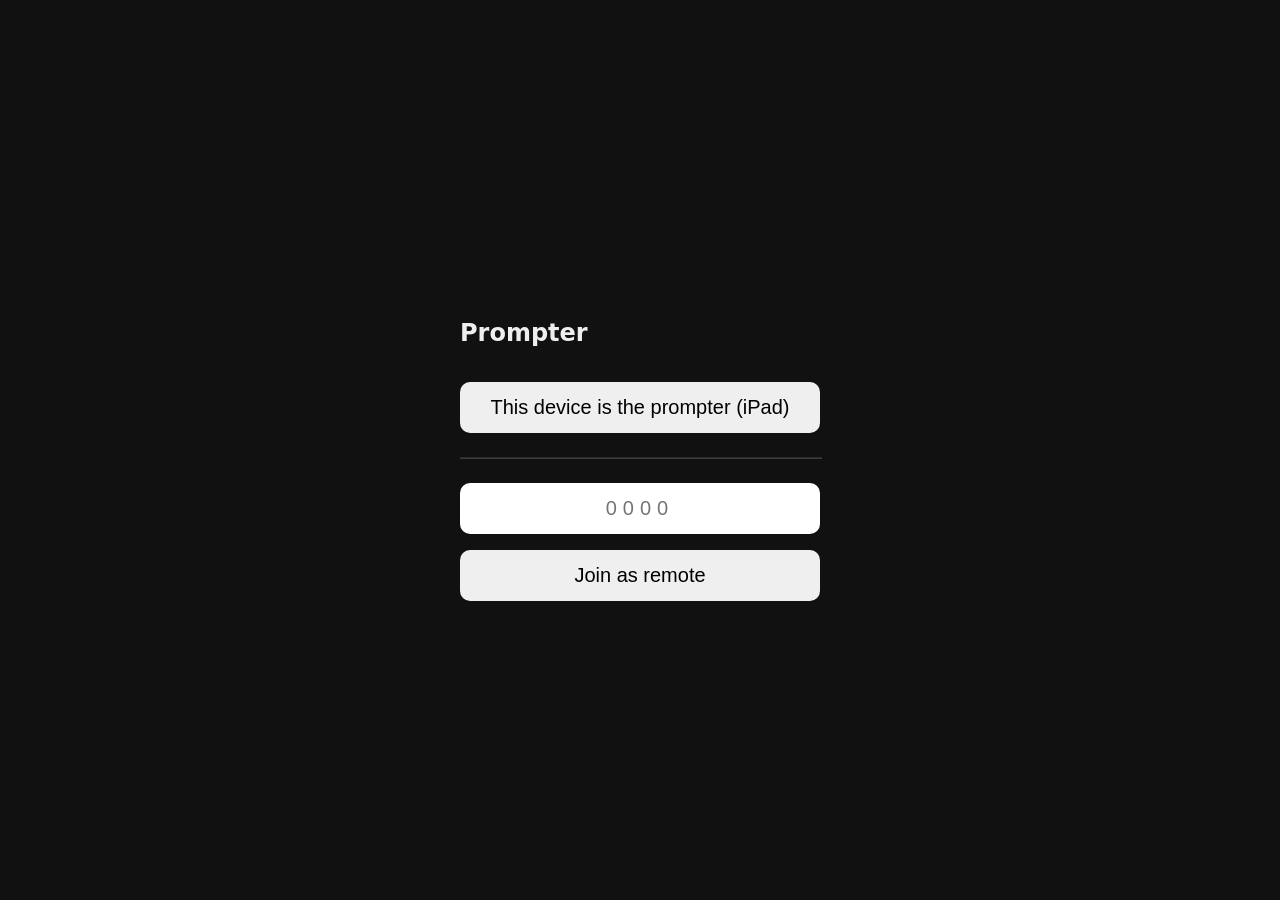
==== index.html @ c7e953da "Core proof: prompter + remote with room sync (local test mode + Firebase), Georgian text Co-Authored" ====
<!doctype html>
<html lang="ka">
<head>
<meta charset="utf-8">
<meta name="viewport" content="width=device-width, initial-scale=1">
<title>Prompter</title>
<style>
  body { font-family: system-ui, sans-serif; background:#111; color:#eee; display:grid; place-items:center; min-height:100vh; margin:0; }
  .box { display:grid; gap:16px; width:min(360px, 90vw); }
  button, input { font-size:20px; padding:14px; border-radius:10px; border:0; }
  input { text-align:center; letter-spacing:6px; }
</style>
</head>
<body>
<div class="box">
  <h2>Prompter</h2>
  <button id="p">This device is the prompter (iPad)</button>
  <hr style="width:100%;opacity:.2">
  <input id="code" inputmode="numeric" maxlength="4" placeholder="0000">
  <button id="r">Join as remote</button>
</div>
<script>
  p.onclick = () => location.href = 'prompter.html?room=' + String(Math.floor(1000 + Math.random() * 9000));
  r.onclick = () => code.value.length === 4 && (location.href = 'remote.html?room=' + code.value);
</script>
</body>
</html>
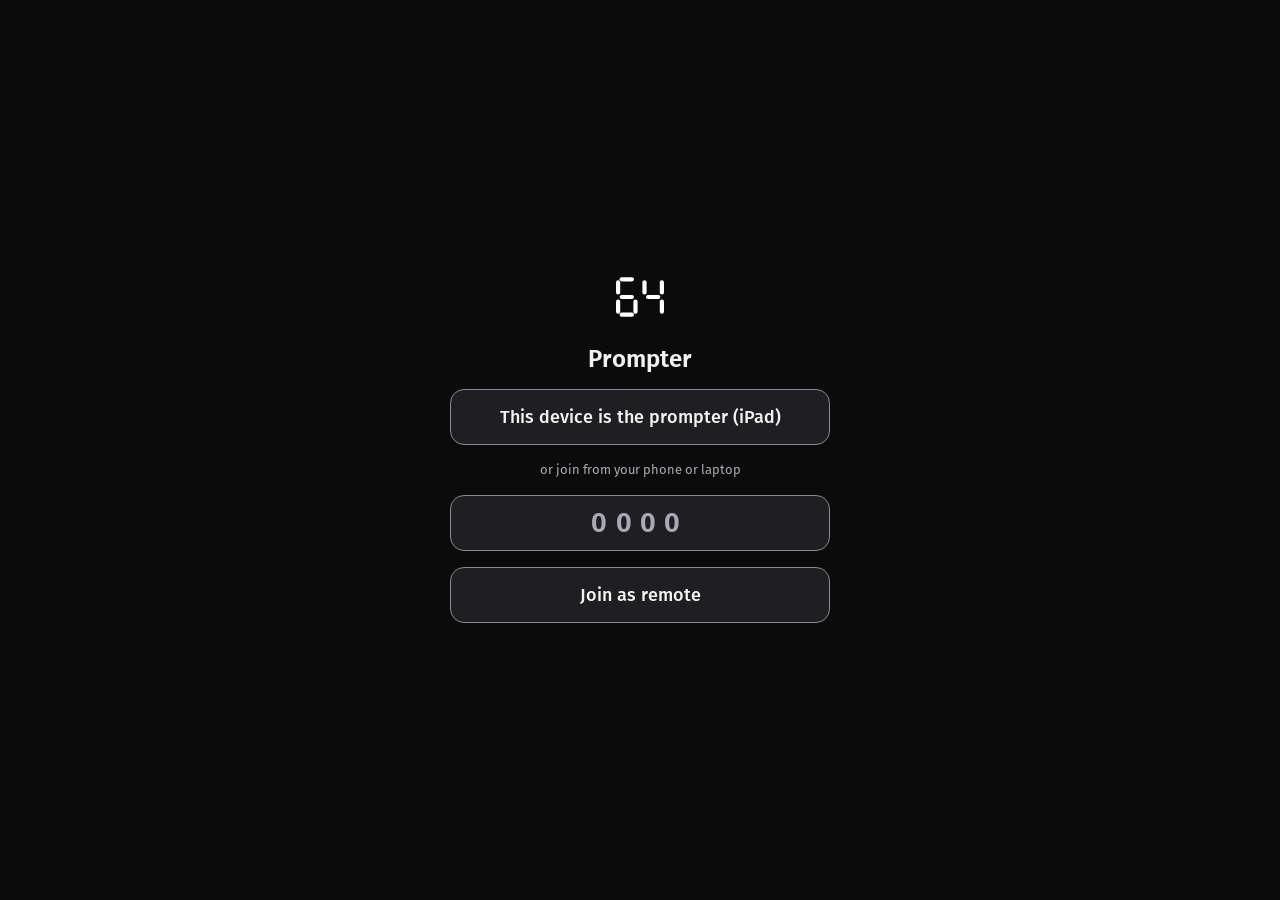
==== commit 252f1c1c: "Block 3: rebuild iPad reader and remote in design system v1.1 - design/ folder is now the master (to" ====
--- a/index.html
+++ b/index.html
@@ -1,27 +1,44 @@
 <!doctype html>
-<html lang="ka">
+<html lang="en">
 <head>
 <meta charset="utf-8">
-<meta name="viewport" content="width=device-width, initial-scale=1">
+<meta name="viewport" content="width=device-width, initial-scale=1, viewport-fit=cover">
+<meta name="theme-color" content="#0b0b0c">
 <title>Prompter</title>
+<link rel="stylesheet" href="design/tokens.css">
+<link rel="stylesheet" href="design/components.css">
 <style>
-  body { font-family: system-ui, sans-serif; background:#111; color:#eee; display:grid; place-items:center; min-height:100vh; margin:0; }
-  .box { display:grid; gap:16px; width:min(360px, 90vw); }
-  button, input { font-size:20px; padding:14px; border-radius:10px; border:0; }
-  input { text-align:center; letter-spacing:6px; }
+  html, body { margin: 0; min-height: 100%; background: var(--bg); color: var(--text); font-family: var(--font-ui); }
+  body { min-height: 100dvh; display: grid; place-items: center; }
+  .box { display: grid; gap: var(--space-4); width: min(380px, 90vw); padding: var(--space-5) 0; }
+  .box .p-btn { width: 100%; }
+  .mark { display: block; margin: 0 auto var(--space-3); }
+  h1 { margin: 0; font: 600 24px/28px var(--font-ui); text-align: center; }
+  .or { text-align: center; }
+  input { box-sizing: border-box; width: 100%; min-height: var(--tap-min); text-align: center; letter-spacing: .3em; padding: 0 var(--space-4);
+          font: 600 28px/32px var(--font-ui); font-variant-numeric: tabular-nums; color: var(--text); background: var(--surface-2);
+          border: 1.5px solid var(--line-strong); border-radius: var(--radius-md); }
+  input::placeholder { color: var(--text-muted); letter-spacing: .3em; }
+  input:focus-visible { outline: none; box-shadow: var(--focus-ring); }
 </style>
 </head>
 <body>
 <div class="box">
-  <h2>Prompter</h2>
-  <button id="p">This device is the prompter (iPad)</button>
-  <hr style="width:100%;opacity:.2">
-  <input id="code" inputmode="numeric" maxlength="4" placeholder="0000">
-  <button id="r">Join as remote</button>
+  <div id="markSlot"></div>
+  <h1>Prompter</h1>
+  <button class="p-btn" id="p">This device is the prompter (iPad)</button>
+  <span class="p-cap or">or join from your phone or laptop</span>
+  <input id="code" inputmode="numeric" maxlength="4" placeholder="0000" aria-label="Room code from the iPad" autocomplete="off">
+  <button class="p-btn" id="r">Join as remote</button>
 </div>
-<script>
-  p.onclick = () => location.href = 'prompter.html?room=' + String(Math.floor(1000 + Math.random() * 9000));
-  r.onclick = () => code.value.length === 4 && (location.href = 'remote.html?room=' + code.value);
+<script type="module">
+import { markSvg } from './common.js';
+document.getElementById('markSlot').innerHTML = markSvg(40);
+const code = document.getElementById('code');
+document.getElementById('p').onclick = () => location.href = 'prompter.html?room=' + String(Math.floor(1000 + Math.random() * 9000));
+const join = () => code.value.length === 4 && (location.href = 'remote.html?room=' + code.value);
+document.getElementById('r').onclick = join;
+code.onkeydown = (e) => { if (e.key === 'Enter') join(); };
 </script>
 </body>
 </html>
--- a/design/tokens.css
+++ b/design/tokens.css
@@ -0,0 +1,38 @@
+/* iPad Prompter design system v1.1 · 3 Nov 2026 · FROZEN. Master copy: this folder. Built from tokens.json v1.1. */
+:root, [data-theme="dark"] {
+  --bg: #0b0b0c;
+  --stage: #000000;
+  --surface-1: #151517;
+  --surface-2: #1f1f23;
+  --surface-3: #2b2b30;
+  --line: #34343a;
+  --line-strong: #8a8a94;
+  --text: #f2f2f0;
+  --text-muted: #a9a9b2;
+  --live: #5fd9a8;
+  --on-live: #04170f;
+  --live-wash: #123428;
+  --warn: #f2b24a;
+  --on-warn: #1a1100;
+  --warn-wash: #3a2a0c;
+  --script: #ffffff;
+  --focus: #f2f2f0;
+  --focus-ring: 0 0 0 2px #0b0b0c, 0 0 0 5px #f2f2f0;
+}
+:root {
+  --space-1: 4px; --space-2: 8px; --space-3: 12px; --space-4: 16px;
+  --space-5: 24px; --space-6: 32px; --space-7: 48px; --space-8: 64px;
+  --tap-min: 56px; --tap-play: 96px;
+  --circle-armed: 120px; --circle-max: 150px; --marker: 3px;
+  --radius-sm: 8px; --radius-md: 14px; --radius-lg: 22px; --radius-pill: 999px;
+  --dur-press: 90ms; --dur-fast: 180ms; --dur-base: 280ms; --dur-enter: 340ms; --dur-exit: 200ms;
+  --dur-count-step: 1000ms; --dur-morph: 800ms; --dur-arm: 200ms;
+  --ease-out: cubic-bezier(0.2, 0, 0, 1);
+  --font-ui: "FiraGO", system-ui, sans-serif;
+  --font-script: "Noto Sans Georgian", system-ui, sans-serif;
+}
+@font-face { font-family: "FiraGO"; src: url("fonts/FiraGO-400.woff2") format("woff2"); font-weight: 400; font-style: normal; font-display: swap; }
+@font-face { font-family: "FiraGO"; src: url("fonts/FiraGO-500.woff2") format("woff2"); font-weight: 500; font-style: normal; font-display: swap; }
+@font-face { font-family: "FiraGO"; src: url("fonts/FiraGO-600.woff2") format("woff2"); font-weight: 600; font-style: normal; font-display: swap; }
+@font-face { font-family: "Noto Sans Georgian"; src: url("fonts/NotoSansGeorgian-500-georgian.woff2") format("woff2"); font-weight: 500; font-style: normal; font-display: swap; unicode-range: U+0589,U+10A0-10FF,U+1C90-1CBA,U+1CBD-1CBF,U+205A,U+2D00-2D2F,U+2E31; }
+@font-face { font-family: "Noto Sans Georgian"; src: url("fonts/NotoSansGeorgian-500-latin.woff2") format("woff2"); font-weight: 500; font-style: normal; font-display: swap; unicode-range: U+0000-00FF,U+0131,U+0152-0153,U+02BB-02BC,U+02C6,U+02DA,U+02DC,U+0304,U+0308,U+0329,U+2000-206F,U+20AC,U+2122,U+2191,U+2193,U+2212,U+2215,U+FEFF,U+FFFD; }
--- a/design/components.css
+++ b/design/components.css
@@ -0,0 +1,80 @@
+/* iPad Prompter design system v1.1 · 3 Nov 2026 · FROZEN. Component styles, prefix .p- . Reads only tokens.css variables. */
+.p-demo{padding:var(--space-4);display:flex;flex-wrap:wrap;gap:var(--space-4);align-items:flex-start;color:var(--text);font-family:var(--font-ui)}
+.p-col{display:flex;flex-direction:column;gap:var(--space-2)}
+.p-cap{font:400 13px/18px var(--font-ui);color:var(--text-muted)}
+
+.p-btn{display:inline-flex;align-items:center;justify-content:center;gap:var(--space-2);min-height:var(--tap-min);min-width:var(--tap-min);padding:0 var(--space-5);border-radius:var(--radius-md);border:1.5px solid var(--line-strong);background:var(--surface-2);color:var(--text);font:500 18px/24px var(--font-ui);cursor:pointer;transition:background var(--dur-press) var(--ease-out),transform var(--dur-press) var(--ease-out)}
+.p-btn:active{background:var(--surface-3);transform:scale(.98)}
+.p-btn:focus-visible,.p-play:focus-visible,.p-toggle:focus-visible,.p-step__btn:focus-visible,.p-pad:focus-visible,.p-seek:focus-visible{outline:none;box-shadow:var(--focus-ring)}
+.p-btn svg,.p-play svg,.p-chip svg,.p-step__btn svg{width:24px;height:24px;flex:none;stroke:currentColor;fill:none;stroke-width:2;stroke-linecap:round;stroke-linejoin:round}
+.p-btn--wide{width:100%}
+
+.p-play{display:inline-flex;align-items:center;justify-content:center;gap:var(--space-3);height:var(--tap-play);min-width:240px;padding:0 var(--space-6);border-radius:var(--radius-pill);border:1.5px solid var(--line-strong);background:var(--surface-2);color:var(--text);font:600 24px/28px var(--font-ui);cursor:pointer;transition:background var(--dur-fast) var(--ease-out),color var(--dur-fast) var(--ease-out),transform var(--dur-press) var(--ease-out)}
+.p-play svg{width:32px;height:32px}
+.p-play:active{transform:scale(.98)}
+.p-play.is-live{background:var(--live);border-color:var(--live);color:var(--on-live)}
+
+.p-step{display:flex;flex-direction:column;gap:var(--space-2);min-width:220px}
+.p-step__label{font:500 16px/22px var(--font-ui)}
+.p-step__row{display:flex;align-items:center;gap:var(--space-2)}
+.p-step__btn{flex:none;width:var(--tap-min);height:var(--tap-min);display:inline-flex;align-items:center;justify-content:center;border-radius:var(--radius-md);border:1.5px solid var(--line-strong);background:var(--surface-2);color:var(--text);cursor:pointer;transition:background var(--dur-press) var(--ease-out),transform var(--dur-press) var(--ease-out)}
+.p-step__btn:active{background:var(--surface-3);transform:scale(.96)}
+.p-step__val{flex:1;min-width:72px;text-align:center;font:500 28px/32px var(--font-ui);font-variant-numeric:tabular-nums}
+.p-step__unit{font:400 13px/18px var(--font-ui);color:var(--text-muted);margin-left:var(--space-1)}
+
+.p-toggle{display:flex;align-items:center;justify-content:space-between;gap:var(--space-4);width:100%;min-width:260px;min-height:var(--tap-min);padding:0 var(--space-4);border-radius:var(--radius-md);border:1.5px solid var(--line-strong);background:var(--surface-2);color:var(--text);font:500 16px/22px var(--font-ui);cursor:pointer;text-align:left}
+.p-toggle__state{margin-left:auto;font:500 14px/20px var(--font-ui);color:var(--text-muted)}
+.p-toggle__track{flex:none;width:52px;height:30px;border-radius:var(--radius-pill);background:var(--surface-3);border:1.5px solid var(--line-strong);position:relative;transition:background var(--dur-fast) var(--ease-out)}
+.p-toggle__track::after{content:"";position:absolute;top:3px;left:3px;width:21px;height:21px;border-radius:50%;background:var(--text-muted);transition:transform var(--dur-fast) var(--ease-out),background var(--dur-fast) var(--ease-out)}
+.p-toggle[aria-pressed="true"] .p-toggle__track{background:var(--text);border-color:var(--text)}
+.p-toggle[aria-pressed="true"] .p-toggle__track::after{transform:translateX(22px);background:var(--bg)}
+.p-toggle[aria-pressed="true"] .p-toggle__state{color:var(--text)}
+
+.p-seek{display:flex;flex-direction:column;gap:var(--space-2);width:100%;min-width:280px;padding:0;border:0;background:none;color:inherit;cursor:pointer;text-align:left}
+.p-seek__hit{display:flex;align-items:center;height:var(--tap-min)}
+.p-seek__track{position:relative;width:100%;height:20px;border-radius:var(--radius-pill);background:var(--surface-3);overflow:hidden}
+.p-seek__fill{position:absolute;inset:0 auto 0 0;width:34%;border-radius:var(--radius-pill);background:var(--text-muted);transition:background var(--dur-fast) var(--ease-out)}
+.p-seek.is-live .p-seek__fill{background:var(--live)}
+.p-seek__read{display:flex;justify-content:space-between;font:500 14px/20px var(--font-ui);font-variant-numeric:tabular-nums}
+
+.p-chip{display:inline-flex;align-items:center;gap:var(--space-2);min-height:40px;padding:0 var(--space-4);border-radius:var(--radius-pill);font:500 14px/20px var(--font-ui);background:var(--surface-2);color:var(--text);border:1.5px solid var(--line-strong)}
+.p-chip svg{width:20px;height:20px}
+.p-chip--wait{color:var(--text-muted)}
+.p-chip--off{background:var(--warn-wash);color:var(--warn);border-color:var(--warn)}
+
+.p-room{display:inline-flex;flex-direction:column;gap:var(--space-2);padding:var(--space-4) var(--space-5);border-radius:var(--radius-lg);background:var(--surface-1);border:1.5px solid var(--line-strong)}
+.p-room__code{font:600 48px/56px var(--font-ui);letter-spacing:.14em;margin-right:-.14em;font-variant-numeric:tabular-nums}
+
+.p-count{position:relative;display:flex;align-items:center;justify-content:center;gap:var(--space-5);width:100%;min-height:288px;border-radius:var(--radius-lg);background:var(--stage)}
+.p-count__d{width:96px;height:176px;transition:width var(--dur-fast) var(--ease-out),opacity var(--dur-fast) var(--ease-out)}
+.p-count__d.is-off{width:0;opacity:0}
+.p-seg{fill:var(--surface-3);transition:fill var(--dur-morph) var(--ease-out)}
+.p-seg.on{fill:var(--script)}
+.p-count.is-go .p-seg.on{fill:var(--live)}
+
+.p-script{position:relative;background:var(--stage);color:var(--script);border-radius:var(--radius-lg);padding:var(--space-6) var(--space-6);font-family:var(--font-script);font-weight:500;line-height:1.4;overflow:hidden}
+.p-script.is-mirror{transform:scaleX(-1)}
+.p-script__tag{font:500 13px/18px var(--font-ui);color:var(--text-muted);margin-bottom:var(--space-3);letter-spacing:.02em}
+.p-script p{margin:0 0 .6em}
+
+.p-pad{position:relative;width:100%;height:360px;background:var(--stage);border:1.5px solid var(--line-strong);border-radius:var(--radius-lg);overflow:hidden;touch-action:none;user-select:none;-webkit-user-select:none;cursor:grab}
+.p-pad__t{position:absolute;left:var(--space-5);right:76px;top:0;font:500 22px/1.4 var(--font-script);color:var(--script);will-change:transform}
+.p-pad__t p{margin:0 0 .6em}
+.p-pad__m{position:absolute;left:0;right:0;height:var(--marker);background:var(--text);pointer-events:none}
+.p-pad__m::before{content:"";position:absolute;left:0;top:-7px;border-left:12px solid var(--text);border-top:8px solid transparent;border-bottom:8px solid transparent}
+.p-pad.is-live .p-pad__m{background:var(--live)}.p-pad.is-live .p-pad__m::before{border-left-color:var(--live)}
+.p-pad__h{position:absolute;right:var(--space-2);transform:translateY(-50%);display:inline-flex;align-items:center;gap:6px;min-height:var(--tap-min);padding:0 14px;border-radius:var(--radius-md);border:1.5px solid var(--line-strong);background:var(--surface-2);color:var(--text);font:500 14px/20px var(--font-ui);cursor:grab;touch-action:none}
+.p-pad__h svg{width:20px;height:20px;stroke:currentColor;fill:none;stroke-width:2;stroke-linecap:round;stroke-linejoin:round}
+.p-pad__h.is-drag{background:var(--surface-3);border-color:var(--text);cursor:grabbing}
+.p-pad.is-live .p-pad__h{display:none}
+.p-pad__hint{position:absolute;left:50%;bottom:var(--space-3);transform:translateX(-50%);display:inline-flex;align-items:center;gap:var(--space-2);white-space:nowrap;padding:6px 14px;border-radius:var(--radius-pill);background:var(--stage);border:1.5px solid var(--line-strong);font:500 13px/18px var(--font-ui);color:var(--text-muted);transition:opacity var(--dur-fast) var(--ease-out)}
+.p-pad__hint svg{width:18px;height:18px;stroke:currentColor;fill:none;stroke-width:2;stroke-linecap:round;stroke-linejoin:round}
+.p-pad.is-live .p-pad__hint,.p-pad.is-touch .p-pad__hint{opacity:0}
+.p-pad__c{--r:0;position:absolute;width:var(--tap-min);height:var(--tap-min);border-radius:50%;transform:translate(-50%,-50%);border:2px solid var(--text-muted);background:rgba(242,242,240,.14);display:flex;flex-direction:column;align-items:center;justify-content:space-between;pointer-events:none;opacity:0;transition:width var(--dur-fast) var(--ease-out),height var(--dur-fast) var(--ease-out),opacity var(--dur-fast) var(--ease-out)}
+.p-pad__c svg{width:22px;height:22px;margin:8px 0;stroke:var(--text-muted);fill:none;stroke-width:2.5;stroke-linecap:round;stroke-linejoin:round;opacity:0}
+.p-pad.is-touch .p-pad__c{opacity:1}
+.p-pad__c.is-armed{width:calc(var(--circle-armed) + (var(--circle-max) - var(--circle-armed)) * var(--r));height:calc(var(--circle-armed) + (var(--circle-max) - var(--circle-armed)) * var(--r));background:rgba(242,242,240,.22)}
+.p-pad__c.is-armed svg{opacity:1}
+.p-pad__c.is-armed.is-push{border-color:var(--text)}
+.p-pad__c svg.on{stroke:var(--text)}
+@media (prefers-reduced-motion:reduce){.p-btn,.p-play,.p-step__btn,.p-toggle__track,.p-toggle__track::after,.p-seg,.p-count__d,.p-pad__c,.p-pad__hint{transition-duration:150ms}}
